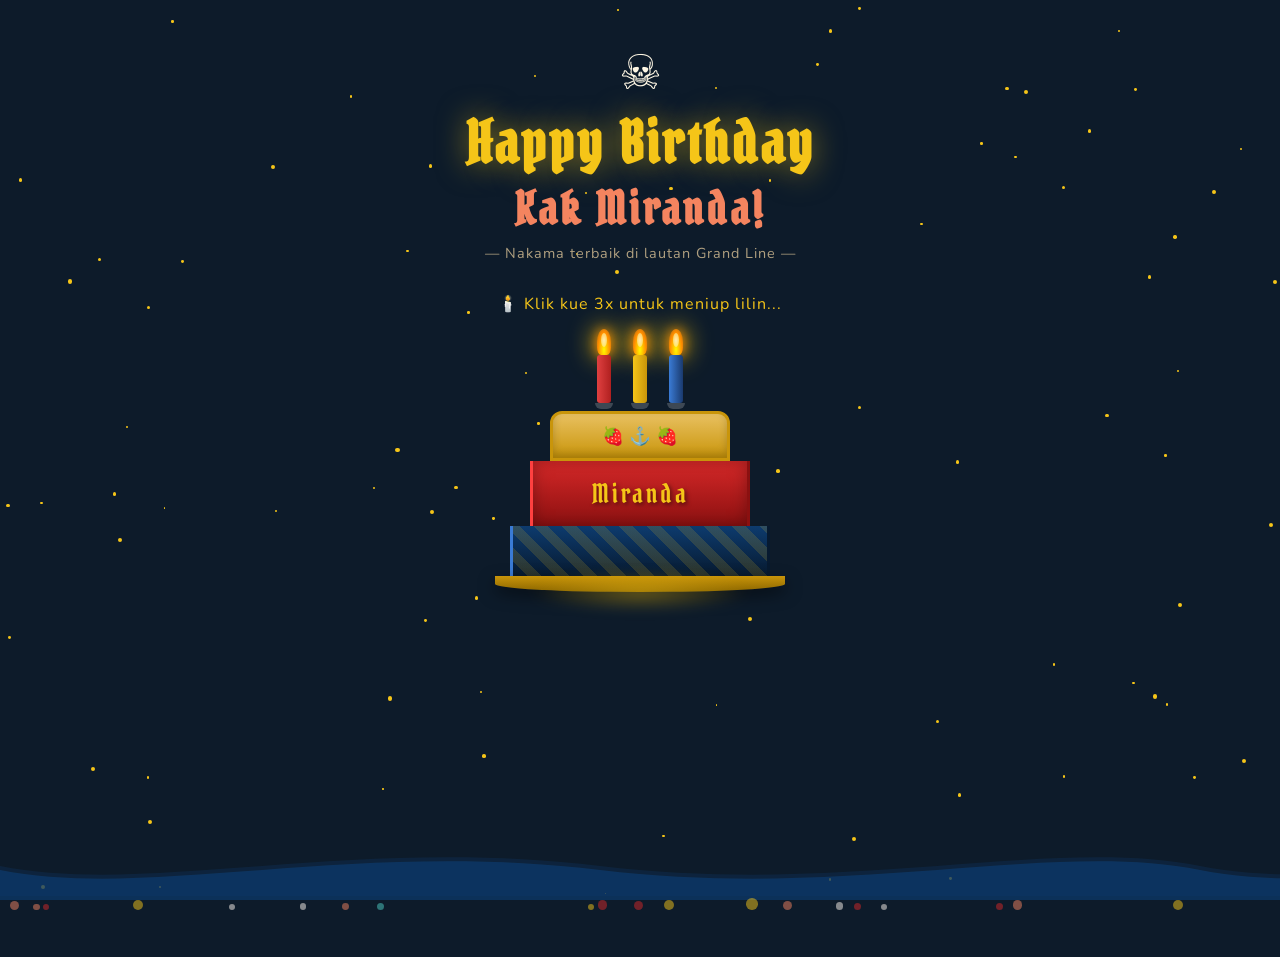
==== index.html @ b91ff518 "Add files via upload" ====
<!DOCTYPE html>
<html lang="id">
<head>
  <meta charset="UTF-8"/>
  <meta name="viewport" content="width=device-width, initial-scale=1.0"/>
  <title>Happy Birthday Kak Miranda! 🏴‍☠️</title>
  <link rel="stylesheet" href="style.css"/>
  <link href="https://fonts.googleapis.com/css2?family=Pirata+One&family=Nunito:wght@400;700;800;900&display=swap" rel="stylesheet"/>
</head>
<body class="main-page">

  <!-- Stars -->
  <div class="stars" id="stars"></div>

  <!-- Ocean -->
  <div class="ocean">
    <div class="wave"></div>
    <div class="wave wave2"></div>
  </div>

  <!-- Floating particles -->
  <div class="particles" id="particles"></div>

  <div class="main-wrapper">

    <div class="top-banner">
      <span class="jolly-roger">☠</span>
      <h1 class="main-title">Happy Birthday</h1>
      <h2 class="name-title">Kak Miranda!</h2>
      <p class="subtitle">— Nakama terbaik di lautan Grand Line —</p>
    </div>

    <!-- Cake Section -->
    <div class="cake-section">
      <p class="hint-text" id="hintText">🕯️ Klik kue 3x untuk meniup lilin...</p>

      <div class="cake-wrap" id="cakeWrap" onclick="blowCandle()">
        <div class="cake-glow" id="cakeGlow"></div>

        <!-- Candles -->
        <div class="candles" id="candles">
          <div class="candle" id="c1">
            <div class="flame" id="f1">
              <div class="flame-inner"></div>
            </div>
            <div class="candle-body c-red"></div>
            <div class="candle-drip"></div>
          </div>
          <div class="candle" id="c2">
            <div class="flame" id="f2">
              <div class="flame-inner"></div>
            </div>
            <div class="candle-body c-gold"></div>
            <div class="candle-drip"></div>
          </div>
          <div class="candle" id="c3">
            <div class="flame" id="f3">
              <div class="flame-inner"></div>
            </div>
            <div class="candle-body c-navy"></div>
            <div class="candle-drip"></div>
          </div>
        </div>

        <!-- Cake layers -->
        <div class="cake">
          <div class="cake-top">
            <div class="cake-deco">🍓 ⚓ 🍓</div>
          </div>
          <div class="cake-mid">
            <span class="cake-text">Miranda</span>
          </div>
          <div class="cake-bot">
            <div class="cake-stripe"></div>
          </div>
          <div class="cake-plate"></div>
        </div>
      </div>

      <!-- Click indicator rings -->
      <div class="click-rings" id="clickRings">
        <div class="ring r1" id="ring1"></div>
        <div class="ring r2" id="ring2"></div>
        <div class="ring r3" id="ring3"></div>
      </div>
    </div>

    <!-- Open message button -->
    <div class="open-btn-wrap" id="openBtnWrap">
      <div class="btn-sparkles">✦ ✦ ✦</div>
      <a href="yes.html" class="btn-open">
        💌 Buka Pesannya 💌
      </a>
      <div class="btn-sparkles">✦ ✦ ✦</div>
    </div>

  </div>

  <script src="script.js"></script>
</body>
</html>
---- style.css ----
/* =============================================
   style.css — One Piece Birthday Theme
   ============================================= */

:root {
  --cream:    #fdf6e3;
  --gold:     #f5c518;
  --dark-gold:#c9950a;
  --navy:     #0d1b2a;
  --navy-mid: #0d3b6e;
  --red:      #d62828;
  --warm:     #f4845f;
  --white:    #fff8f0;
  --ink:      #1a1209;
  --text-dim: #b0a080;
  --card-bg:  linear-gradient(145deg, #0d3b6e, #15294d);
}

/* ===== RESET ===== */
*, *::before, *::after { margin: 0; padding: 0; box-sizing: border-box; }

html { scroll-behavior: smooth; }

body {
  font-family: 'Nunito', sans-serif;
  background: var(--navy);
  color: var(--cream);
  overflow-x: hidden;
  min-height: 100vh;
  cursor: url("data:image/svg+xml,%3Csvg xmlns='http://www.w3.org/2000/svg' width='28' height='28' viewBox='0 0 28 28'%3E%3Ctext y='22' font-size='22'%3E⚓%3C/text%3E%3C/svg%3E") 14 14, auto;
}

/* ===== STARS ===== */
.stars {
  position: fixed; top: 0; left: 0;
  width: 100%; height: 100%;
  pointer-events: none; z-index: 0;
  overflow: hidden;
}
.star {
  position: absolute;
  background: var(--gold);
  border-radius: 50%;
  animation: twinkle 3s ease-in-out infinite alternate;
}
@keyframes twinkle {
  0%   { opacity: .15; transform: scale(1); }
  100% { opacity: 1;   transform: scale(1.8); }
}

/* ===== OCEAN / WAVE ===== */
.ocean {
  position: fixed; bottom: 0; left: 0;
  width: 100%; height: 80px;
  z-index: 0; pointer-events: none;
}
.wave {
  position: absolute; bottom: 0;
  width: 200%; height: 60px;
  background: url("data:image/svg+xml,%3Csvg xmlns='http://www.w3.org/2000/svg' viewBox='0 0 1200 60'%3E%3Cpath d='M0,30 C150,60 350,0 600,30 C850,60 1050,0 1200,30 L1200,60 L0,60 Z' fill='%230d3b6e' opacity='0.7'/%3E%3C/svg%3E") repeat-x;
  animation: wave-move 7s linear infinite;
}
.wave2 {
  animation: wave-move 10s linear infinite reverse;
  opacity: .4; bottom: 4px;
}
@keyframes wave-move {
  0%   { transform: translateX(0); }
  100% { transform: translateX(-50%); }
}

/* ===== PARTICLES ===== */
.particles {
  position: fixed; top: 0; left: 0;
  width: 100%; height: 100%;
  pointer-events: none; z-index: 0;
}
.particle {
  position: absolute;
  border-radius: 50%;
  animation: particle-float linear infinite;
  opacity: .5;
}
@keyframes particle-float {
  0%   { transform: translateY(100vh) rotate(0deg); opacity: .5; }
  100% { transform: translateY(-10vh) rotate(360deg); opacity: 0; }
}

/* ===== CONFETTI ===== */
.confetti-piece {
  position: fixed;
  pointer-events: none;
  z-index: 9999;
  animation: confetti-fall linear forwards;
  border-radius: 2px;
}
@keyframes confetti-fall {
  0%   { transform: translateY(-10vh) rotate(0deg)   translateX(0); opacity: 1; }
  100% { transform: translateY(110vh) rotate(720deg) translateX(var(--dx, 0px)); opacity: 0; }
}

/* =============================================
   INDEX PAGE
   ============================================= */
.main-page { }

.main-wrapper {
  position: relative; z-index: 1;
  max-width: 700px; margin: 0 auto;
  padding: 40px 20px 120px;
  display: flex; flex-direction: column; align-items: center;
}

/* Top banner */
.top-banner { text-align: center; margin-bottom: 10px; }
.jolly-roger {
  font-size: 3rem; display: block;
  animation: spin-slow 12s linear infinite;
}
@keyframes spin-slow {
  0%   { transform: rotate(0deg); }
  100% { transform: rotate(360deg); }
}
.main-title {
  font-family: 'Pirata One', cursive;
  font-size: clamp(2.2rem, 6vw, 3.6rem);
  color: var(--gold);
  text-shadow: 0 0 30px rgba(245,197,24,.5);
  letter-spacing: 3px;
  animation: glow-pulse 3s ease-in-out infinite;
}
@keyframes glow-pulse {
  0%, 100% { text-shadow: 0 0 20px rgba(245,197,24,.4); }
  50%       { text-shadow: 0 0 40px rgba(245,197,24,.9), 0 0 80px rgba(245,197,24,.3); }
}
.name-title {
  font-family: 'Pirata One', cursive;
  font-size: clamp(1.8rem, 5vw, 2.8rem);
  color: var(--warm);
  letter-spacing: 4px;
}
.subtitle {
  font-size: .9rem; color: var(--text-dim);
  margin-top: 6px; letter-spacing: 1px;
}

/* Cake section */
.cake-section {
  display: flex; flex-direction: column; align-items: center;
  margin: 20px 0;
}
.hint-text {
  font-size: 1rem; color: var(--gold);
  margin-bottom: 14px; letter-spacing: 1px;
  animation: hint-bounce .8s ease-in-out infinite alternate;
}
@keyframes hint-bounce {
  0%   { transform: translateY(0); }
  100% { transform: translateY(-4px); }
}

.cake-wrap {
  position: relative; cursor: pointer;
  transition: transform .15s;
  -webkit-tap-highlight-color: transparent;
}
.cake-wrap:active { transform: scale(.97); }

/* Glow under cake */
.cake-glow {
  position: absolute; bottom: -20px; left: 50%;
  transform: translateX(-50%);
  width: 220px; height: 40px;
  background: radial-gradient(ellipse, rgba(245,197,24,.4), transparent 70%);
  filter: blur(6px);
  transition: opacity .5s;
}

/* Candles */
.candles {
  display: flex; gap: 18px;
  justify-content: center;
  margin-bottom: 2px;
  position: relative; z-index: 2;
}
.candle { display: flex; flex-direction: column; align-items: center; }

.flame {
  width: 14px; height: 26px;
  background: radial-gradient(ellipse at 50% 80%, #fff700, #ff8c00 60%, transparent 100%);
  border-radius: 50% 50% 30% 30%;
  position: relative;
  animation: flicker .4s ease-in-out infinite alternate;
  filter: drop-shadow(0 0 6px #ff8c00) drop-shadow(0 0 12px #ffcc00);
  transition: opacity .5s, transform .5s;
}
.flame-inner {
  position: absolute; top: 4px; left: 50%; transform: translateX(-50%);
  width: 6px; height: 14px;
  background: radial-gradient(ellipse, #fff, #ffe680 80%, transparent);
  border-radius: 50%;
  opacity: .7;
}
@keyframes flicker {
  0%   { transform: scaleX(1)   scaleY(1)   rotate(-2deg); }
  100% { transform: scaleX(.85) scaleY(1.1) rotate(2deg); }
}
.flame.blown {
  opacity: 0; transform: scaleX(0) scaleY(0);
}

.candle-body {
  width: 14px; height: 48px;
  border-radius: 3px;
  position: relative;
}
.c-red  { background: linear-gradient(to right, #e04040, #b02020); }
.c-gold { background: linear-gradient(to right, #f5c518, #c9950a); }
.c-navy { background: linear-gradient(to right, #3a7bd5, #1a3a6e); }

.candle-drip {
  width: 18px; height: 6px;
  border-radius: 0 0 6px 6px;
  background: rgba(255,255,255,.2);
}

/* Cake layers */
.cake { display: flex; flex-direction: column; align-items: center; }
.cake-top {
  width: 180px; height: 50px;
  background: linear-gradient(to bottom, #e8c060, #c9950a);
  border-radius: 12px 12px 0 0;
  display: flex; align-items: center; justify-content: center;
  border: 3px solid var(--dark-gold);
  box-shadow: inset 0 -4px 8px rgba(0,0,0,.2);
}
.cake-deco { font-size: 1.1rem; }

.cake-mid {
  width: 220px; height: 65px;
  background: linear-gradient(to bottom, #d62828, #8b1010);
  display: flex; align-items: center; justify-content: center;
  border-left: 3px solid #ff4040;
  border-right: 3px solid #8b1010;
  box-shadow: inset 0 0 16px rgba(0,0,0,.3);
}
.cake-text {
  font-family: 'Pirata One', cursive;
  font-size: 1.6rem; color: var(--gold);
  text-shadow: 2px 2px 4px rgba(0,0,0,.5);
  letter-spacing: 3px;
}

.cake-bot {
  width: 260px; height: 50px;
  background: linear-gradient(to bottom, #0d3b6e, #071a30);
  border-left: 3px solid #3a7bd5;
  border-right: 3px solid #071a30;
  overflow: hidden;
  display: flex; align-items: center;
}
.cake-stripe {
  width: 100%; height: 100%;
  background: repeating-linear-gradient(
    45deg, transparent, transparent 10px,
    rgba(245,197,24,.15) 10px, rgba(245,197,24,.15) 20px
  );
}

.cake-plate {
  width: 290px; height: 16px;
  background: linear-gradient(to bottom, #c9950a, #8a6500);
  border-radius: 0 0 50% 50%;
  box-shadow: 0 6px 16px rgba(0,0,0,.5);
}

/* Click rings */
.click-rings { position: relative; margin-top: 10px; height: 40px; }
.ring {
  position: absolute; left: 50%; top: 50%;
  transform: translate(-50%, -50%) scale(0);
  border-radius: 50%;
  border: 3px solid var(--gold);
  opacity: 0;
  pointer-events: none;
}
.ring.pop {
  animation: ring-pop .6s ease-out forwards;
}
.r1 { width: 60px;  height: 60px; }
.r2 { width: 90px;  height: 90px;  border-color: var(--red); }
.r3 { width: 120px; height: 120px; border-color: var(--warm); }
@keyframes ring-pop {
  0%   { transform: translate(-50%,-50%) scale(0); opacity: 1; }
  100% { transform: translate(-50%,-50%) scale(1); opacity: 0; }
}

/* Open button */
.open-btn-wrap {
  text-align: center; margin-top: 32px;
  opacity: 0; transform: translateY(30px);
  transition: opacity .8s, transform .8s;
  pointer-events: none;
}
.open-btn-wrap.show {
  opacity: 1; transform: translateY(0);
  pointer-events: all;
}
.btn-sparkles {
  color: var(--gold); font-size: 1.2rem; letter-spacing: 12px;
  animation: sparkle-blink 1.2s ease-in-out infinite alternate;
}
@keyframes sparkle-blink {
  0%   { opacity: .3; }
  100% { opacity: 1; }
}
.btn-open {
  display: inline-block;
  margin: 12px 0;
  padding: 16px 44px;
  background: var(--red);
  color: var(--white);
  text-decoration: none;
  border: 3px solid var(--dark-gold);
  border-radius: 50px;
  font-family: 'Pirata One', cursive;
  font-size: 1.4rem;
  letter-spacing: 2px;
  box-shadow: 0 0 24px rgba(214,40,40,.5);
  transition: transform .25s, box-shadow .25s;
  animation: btn-glow 2s ease-in-out infinite alternate;
}
.btn-open:hover {
  transform: scale(1.08);
  box-shadow: 0 0 40px rgba(214,40,40,.8);
}
@keyframes btn-glow {
  0%   { box-shadow: 0 0 16px rgba(214,40,40,.4); }
  100% { box-shadow: 0 0 40px rgba(245,197,24,.7); }
}

/* =============================================
   YES PAGE
   ============================================= */
.yes-page { }

.yes-wrapper {
  position: relative; z-index: 1;
  max-width: 780px; margin: 0 auto;
  padding: 30px 20px 120px;
  display: flex; flex-direction: column; align-items: center;
}

/* Boom header */
.boom-header {
  text-align: center; margin-bottom: 24px;
  opacity: 0; transform: scale(.5);
  animation: boom-in .7s cubic-bezier(.34,1.56,.64,1) .1s forwards;
}
@keyframes boom-in {
  to { opacity: 1; transform: scale(1); }
}
.boom-emoji {
  font-size: 5rem;
  animation: spin-sway 3s ease-in-out infinite;
}
@keyframes spin-sway {
  0%, 100% { transform: rotate(-10deg) scale(1); }
  50%       { transform: rotate(10deg)  scale(1.1); }
}
.boom-title {
  font-family: 'Pirata One', cursive;
  font-size: clamp(2.4rem, 7vw, 4rem);
  color: var(--gold);
  text-shadow: 0 0 30px rgba(245,197,24,.6);
  letter-spacing: 4px;
}
.boom-sub { color: var(--text-dim); margin-top: 6px; font-size: .95rem; }

/* Reveal items */
.reveal-item {
  opacity: 0; transform: translateY(40px);
  transition: opacity .8s ease, transform .8s ease;
}
.reveal-item.visible {
  opacity: 1; transform: translateY(0);
}

/* Wanted card */
.wanted-card {
  background: var(--cream); color: var(--ink);
  border: 6px solid var(--dark-gold);
  border-radius: 8px;
  padding: 28px 30px 24px;
  margin: 10px auto 28px;
  max-width: 440px; width: 100%;
  text-align: center;
  box-shadow: 0 0 0 3px var(--gold), 8px 8px 0 var(--dark-gold);
  position: relative;
}
.seal {
  position: absolute; top: -24px; right: -18px;
  width: 72px; height: 72px;
  background: var(--red); border-radius: 50%;
  border: 4px solid var(--dark-gold);
  display: flex; align-items: center; justify-content: center;
  font-size: 1.8rem;
  animation: spin-seal 10s linear infinite;
  box-shadow: 0 0 16px rgba(213,40,40,.6);
}
@keyframes spin-seal { to { transform: rotate(360deg); } }
.wanted-label {
  font-family: 'Pirata One', cursive;
  font-size: 2.4rem; letter-spacing: 6px;
  color: var(--red);
  border-bottom: 3px double var(--dark-gold);
  padding-bottom: 6px;
}
.wanted-name {
  font-family: 'Pirata One', cursive;
  font-size: 2rem; color: var(--navy);
  margin: 12px 0 8px; letter-spacing: 2px;
}
.wanted-img-wrap {
  width: 130px; height: 130px;
  margin: 10px auto;
  border: 4px solid var(--dark-gold); border-radius: 4px;
  background: #ddd4b8;
  display: flex; align-items: center; justify-content: center;
  font-size: 6rem;
}
.wanted-desc { font-size: .82rem; color: #555; margin: 4px 0 2px; }
.wanted-bounty {
  font-family: 'Pirata One', cursive;
  font-size: 1.2rem; color: var(--red);
  margin-top: 8px;
}
.wanted-bounty span { font-size: 1.7rem; color: var(--navy); }

/* Scroll message */
.scroll-container {
  background: var(--cream); color: var(--ink);
  border: 5px solid var(--dark-gold); border-radius: 12px;
  padding: 30px 36px;
  margin: 0 auto 28px;
  max-width: 620px; width: 100%;
  box-shadow: 0 0 0 2px var(--gold), 6px 6px 0 var(--dark-gold);
  position: relative;
}
.scroll-bar {
  display: block;
  width: calc(100% + 60px); height: 20px;
  background: var(--dark-gold); border-radius: 6px;
  margin-left: -30px;
}
.top-bar { margin-top: -30px; margin-bottom: 18px; border-radius: 6px 6px 0 0; }
.bot-bar { margin-top: 18px; margin-bottom: -24px; border-radius: 0 0 6px 6px; }
.scroll-title {
  font-family: 'Pirata One', cursive;
  font-size: 1.4rem; color: var(--red);
  text-align: center; margin-bottom: 16px;
  letter-spacing: 2px;
}
.scroll-body { font-size: 1rem; line-height: 1.9; }
.scroll-body strong { color: var(--red); font-weight: 800; }

/* Doa section */
.doa-section { width: 100%; max-width: 700px; margin: 0 auto 28px; }
.doa-heading {
  font-family: 'Pirata One', cursive;
  font-size: 1.5rem; color: var(--gold);
  text-align: center; margin-bottom: 18px;
  letter-spacing: 3px;
}
.doa-grid {
  display: grid;
  grid-template-columns: repeat(auto-fit, minmax(200px, 1fr));
  gap: 16px;
}
.doa-card {
  background: var(--card-bg);
  border: 3px solid var(--gold); border-radius: 14px;
  padding: 22px 16px; text-align: center;
  cursor: pointer;
  transition: transform .3s, box-shadow .3s;
}
.doa-card:hover {
  transform: translateY(-8px) rotate(1deg);
  box-shadow: 0 12px 30px rgba(245,197,24,.35);
}
.doa-icon { font-size: 2.4rem; display: block; margin-bottom: 8px; }
.doa-title {
  font-family: 'Pirata One', cursive;
  font-size: 1.05rem; color: var(--gold); margin-bottom: 6px;
}
.doa-text { font-size: .85rem; line-height: 1.6; color: #d9c9a8; }

/* Final message */
.final-msg { text-align: center; margin-top: 10px; }
.ship-float {
  font-size: 4rem;
  animation: ship-sway 4s ease-in-out infinite;
  display: block;
}
@keyframes ship-sway {
  0%, 100% { transform: rotate(-5deg) translateY(0); }
  50%       { transform: rotate(5deg)  translateY(-10px); }
}
.final-title {
  font-family: 'Pirata One', cursive;
  font-size: clamp(1.8rem, 5vw, 2.8rem);
  color: var(--gold);
  text-shadow: 0 0 24px rgba(245,197,24,.5);
  letter-spacing: 2px; margin: 8px 0 4px;
}
.final-sub { color: var(--text-dim); font-size: .95rem; margin-bottom: 20px; }

.btn-again {
  padding: 14px 38px;
  background: var(--red);
  color: var(--white);
  border: 3px solid var(--dark-gold); border-radius: 50px;
  font-family: 'Pirata One', cursive;
  font-size: 1.3rem; letter-spacing: 2px;
  cursor: pointer;
  transition: transform .25s, box-shadow .25s;
  box-shadow: 0 4px 20px rgba(214,40,40,.4);
}
.btn-again:hover {
  transform: scale(1.07);
  box-shadow: 0 8px 32px rgba(214,40,40,.7);
}
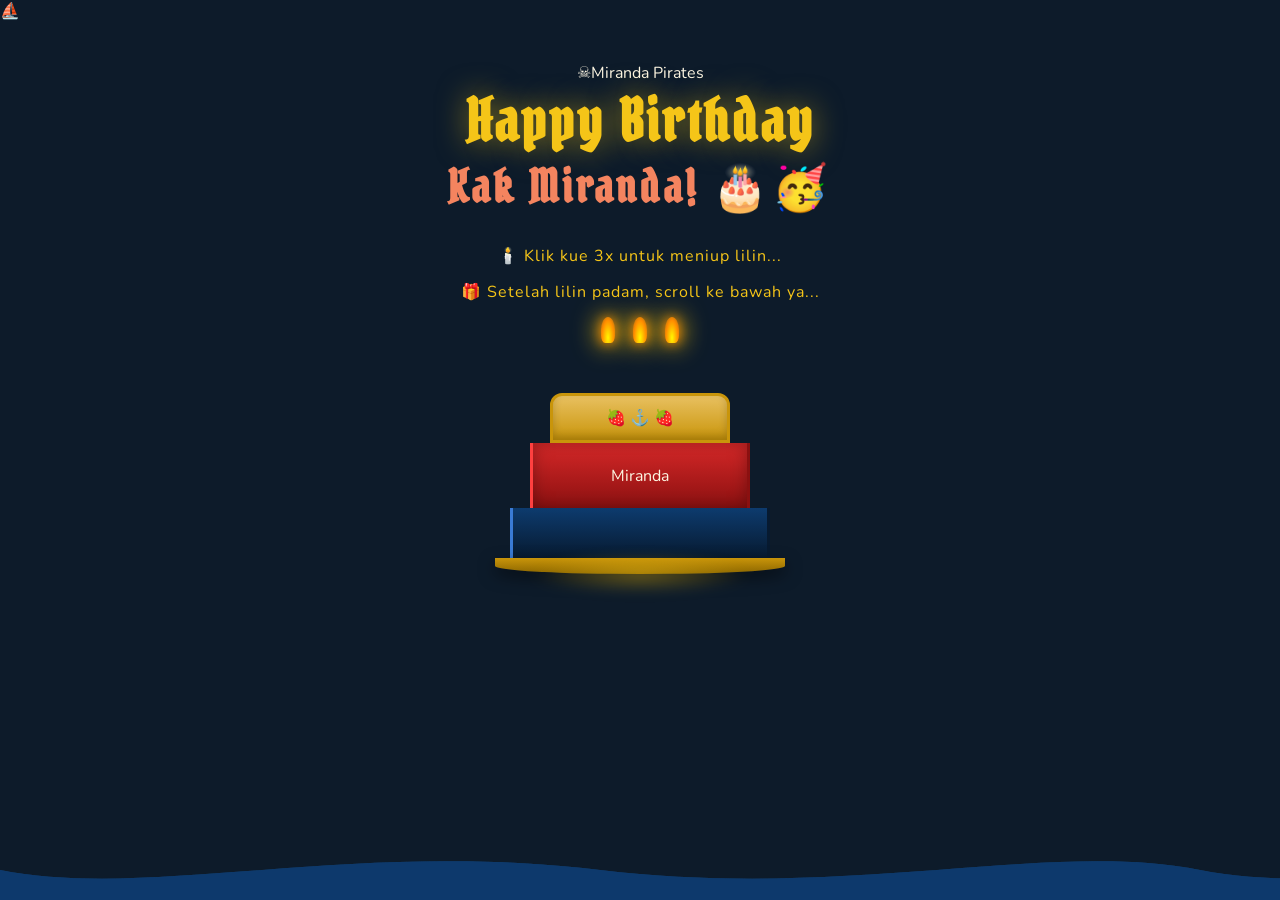
==== commit 57951b96: "Update index.html" ====
--- a/index.html
+++ b/index.html
@@ -3,99 +3,77 @@
 <head>
   <meta charset="UTF-8"/>
   <meta name="viewport" content="width=device-width, initial-scale=1.0"/>
-  <title>Happy Birthday Kak Miranda! 🏴‍☠️</title>
+  <title>Happy Birthday Kak Miranda 🎂🏴‍☠️</title>
+
   <link rel="stylesheet" href="style.css"/>
-  <link href="https://fonts.googleapis.com/css2?family=Pirata+One&family=Nunito:wght@400;700;800;900&display=swap" rel="stylesheet"/>
+  <link href="https://fonts.googleapis.com/css2?family=Pirata+One&family=Nunito:wght@400;700;900&display=swap" rel="stylesheet"/>
 </head>
+
 <body class="main-page">
 
-  <!-- Stars -->
-  <div class="stars" id="stars"></div>
+<!-- PARALLAX -->
+<div class="ocean">
+  <div class="wave wave-back"></div>
+  <div class="wave wave-mid"></div>
+  <div class="wave wave-front"></div>
+</div>
 
-  <!-- Ocean -->
-  <div class="ocean">
-    <div class="wave"></div>
-    <div class="wave wave2"></div>
+<div class="ship">⛵</div>
+
+<div class="main-wrapper">
+
+  <div class="top-banner">
+    <div class="jolly-custom">☠<span>Miranda Pirates</span></div>
+    <h1 class="main-title">Happy Birthday</h1>
+    <h2 class="name-title">Kak Miranda! 🎂🥳</h2>
   </div>
 
-  <!-- Floating particles -->
-  <div class="particles" id="particles"></div>
+  <div class="cake-section">
+    <p class="hint-text" id="hintText">🕯️ Klik kue 3x untuk meniup lilin...</p>
 
-  <div class="main-wrapper">
+    <p class="hint-text hidden" id="scrollHint">
+      🎁 Setelah lilin padam, scroll ke bawah ya...
+    </p>
 
-    <div class="top-banner">
-      <span class="jolly-roger">☠</span>
-      <h1 class="main-title">Happy Birthday</h1>
-      <h2 class="name-title">Kak Miranda!</h2>
-      <p class="subtitle">— Nakama terbaik di lautan Grand Line —</p>
-    </div>
+    <!-- CAKE -->
+    <div class="cake-wrap" onclick="blowCandle()">
 
-    <!-- Cake Section -->
-    <div class="cake-section">
-      <p class="hint-text" id="hintText">🕯️ Klik kue 3x untuk meniup lilin...</p>
+      <div class="cake-glow" id="cakeGlow"></div>
 
-      <div class="cake-wrap" id="cakeWrap" onclick="blowCandle()">
-        <div class="cake-glow" id="cakeGlow"></div>
-
-        <!-- Candles -->
-        <div class="candles" id="candles">
-          <div class="candle" id="c1">
-            <div class="flame" id="f1">
-              <div class="flame-inner"></div>
-            </div>
-            <div class="candle-body c-red"></div>
-            <div class="candle-drip"></div>
-          </div>
-          <div class="candle" id="c2">
-            <div class="flame" id="f2">
-              <div class="flame-inner"></div>
-            </div>
-            <div class="candle-body c-gold"></div>
-            <div class="candle-drip"></div>
-          </div>
-          <div class="candle" id="c3">
-            <div class="flame" id="f3">
-              <div class="flame-inner"></div>
-            </div>
-            <div class="candle-body c-navy"></div>
-            <div class="candle-drip"></div>
-          </div>
+      <div class="candles">
+        <div class="candle">
+          <div class="flame" id="f1"></div>
+          <div class="candle-body red"></div>
         </div>
 
-        <!-- Cake layers -->
-        <div class="cake">
-          <div class="cake-top">
-            <div class="cake-deco">🍓 ⚓ 🍓</div>
-          </div>
-          <div class="cake-mid">
-            <span class="cake-text">Miranda</span>
-          </div>
-          <div class="cake-bot">
-            <div class="cake-stripe"></div>
-          </div>
-          <div class="cake-plate"></div>
+        <div class="candle">
+          <div class="flame" id="f2"></div>
+          <div class="candle-body gold"></div>
+        </div>
+
+        <div class="candle">
+          <div class="flame" id="f3"></div>
+          <div class="candle-body navy"></div>
         </div>
       </div>
 
-      <!-- Click indicator rings -->
-      <div class="click-rings" id="clickRings">
-        <div class="ring r1" id="ring1"></div>
-        <div class="ring r2" id="ring2"></div>
-        <div class="ring r3" id="ring3"></div>
+      <div class="cake">
+        <div class="cake-top">🍓 ⚓ 🍓</div>
+        <div class="cake-mid">Miranda</div>
+        <div class="cake-bot"></div>
+        <div class="cake-plate"></div>
       </div>
-    </div>
-
-    <!-- Open message button -->
-    <div class="open-btn-wrap" id="openBtnWrap">
-      <div class="btn-sparkles">✦ ✦ ✦</div>
-      <a href="yes.html" class="btn-open">
-        💌 Buka Pesannya 💌
-      </a>
-      <div class="btn-sparkles">✦ ✦ ✦</div>
     </div>
 
   </div>
 
-  <script src="script.js"></script>
+  <!-- BUTTON -->
+  <div class="open-btn-wrap hidden" id="openBtnWrap">
+    <a href="yes.html" class="btn-open">💌 Buka Pesannya 💌</a>
+  </div>
+
+</div>
+
+<script src="script.js"></script>
 </body>
 </html>
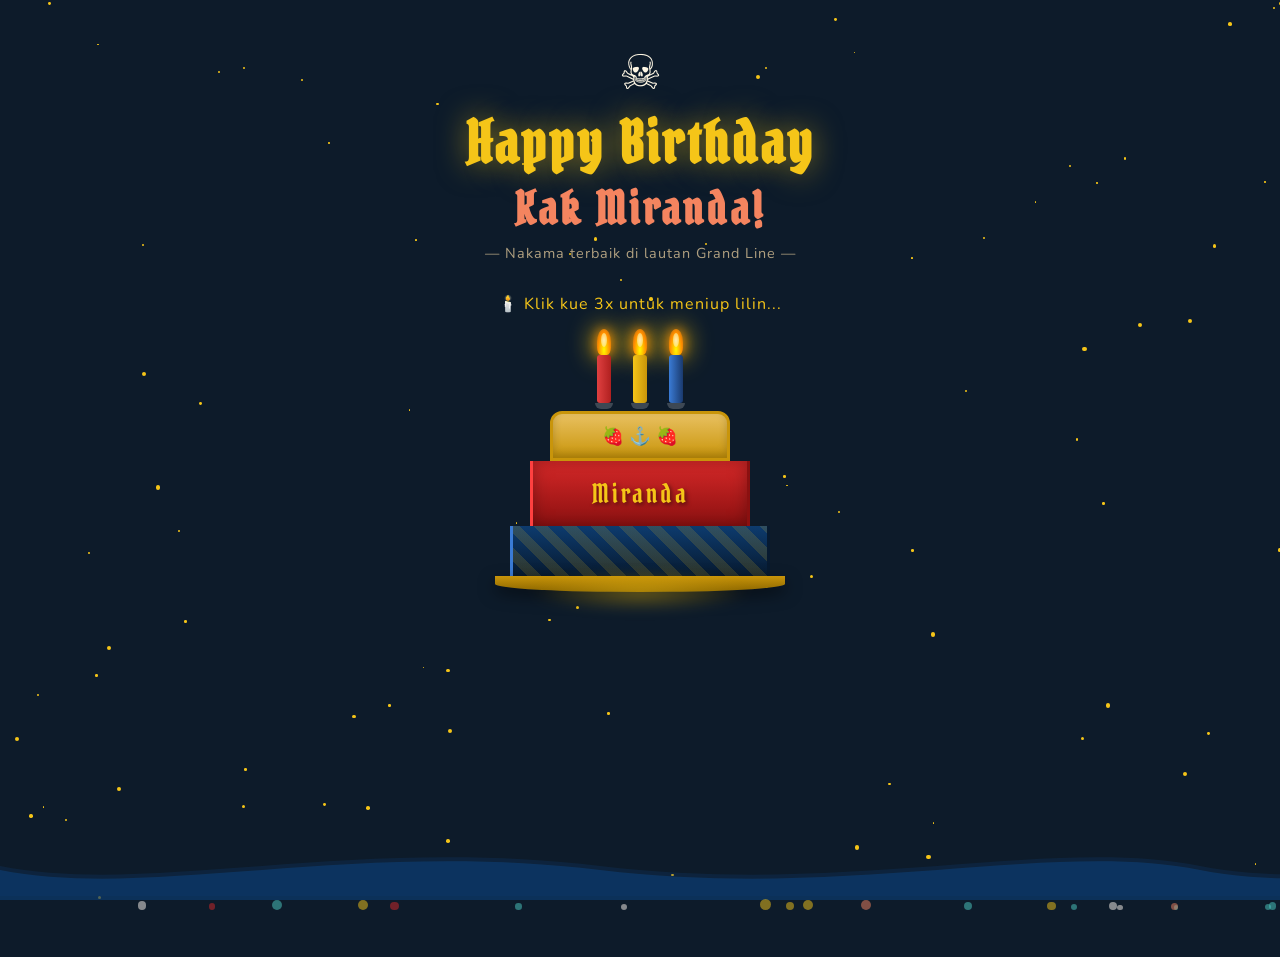
==== commit 47d6fba6: "Add files via upload" ====
--- a/index.html
+++ b/index.html
@@ -3,77 +3,99 @@
 <head>
   <meta charset="UTF-8"/>
   <meta name="viewport" content="width=device-width, initial-scale=1.0"/>
-  <title>Happy Birthday Kak Miranda 🎂🏴‍☠️</title>
-
+  <title>Happy Birthday Kak Miranda! 🏴‍☠️</title>
   <link rel="stylesheet" href="style.css"/>
-  <link href="https://fonts.googleapis.com/css2?family=Pirata+One&family=Nunito:wght@400;700;900&display=swap" rel="stylesheet"/>
+  <link href="https://fonts.googleapis.com/css2?family=Pirata+One&family=Nunito:wght@400;700;800;900&display=swap" rel="stylesheet"/>
 </head>
-
 <body class="main-page">
 
-<!-- PARALLAX -->
-<div class="ocean">
-  <div class="wave wave-back"></div>
-  <div class="wave wave-mid"></div>
-  <div class="wave wave-front"></div>
-</div>
+  <!-- Stars -->
+  <div class="stars" id="stars"></div>
 
-<div class="ship">⛵</div>
-
-<div class="main-wrapper">
-
-  <div class="top-banner">
-    <div class="jolly-custom">☠<span>Miranda Pirates</span></div>
-    <h1 class="main-title">Happy Birthday</h1>
-    <h2 class="name-title">Kak Miranda! 🎂🥳</h2>
+  <!-- Ocean -->
+  <div class="ocean">
+    <div class="wave"></div>
+    <div class="wave wave2"></div>
   </div>
 
-  <div class="cake-section">
-    <p class="hint-text" id="hintText">🕯️ Klik kue 3x untuk meniup lilin...</p>
+  <!-- Floating particles -->
+  <div class="particles" id="particles"></div>
 
-    <p class="hint-text hidden" id="scrollHint">
-      🎁 Setelah lilin padam, scroll ke bawah ya...
-    </p>
+  <div class="main-wrapper">
 
-    <!-- CAKE -->
-    <div class="cake-wrap" onclick="blowCandle()">
+    <div class="top-banner">
+      <span class="jolly-roger">☠</span>
+      <h1 class="main-title">Happy Birthday</h1>
+      <h2 class="name-title">Kak Miranda!</h2>
+      <p class="subtitle">— Nakama terbaik di lautan Grand Line —</p>
+    </div>
 
-      <div class="cake-glow" id="cakeGlow"></div>
+    <!-- Cake Section -->
+    <div class="cake-section">
+      <p class="hint-text" id="hintText">🕯️ Klik kue 3x untuk meniup lilin...</p>
 
-      <div class="candles">
-        <div class="candle">
-          <div class="flame" id="f1"></div>
-          <div class="candle-body red"></div>
+      <div class="cake-wrap" id="cakeWrap" onclick="blowCandle()">
+        <div class="cake-glow" id="cakeGlow"></div>
+
+        <!-- Candles -->
+        <div class="candles" id="candles">
+          <div class="candle" id="c1">
+            <div class="flame" id="f1">
+              <div class="flame-inner"></div>
+            </div>
+            <div class="candle-body c-red"></div>
+            <div class="candle-drip"></div>
+          </div>
+          <div class="candle" id="c2">
+            <div class="flame" id="f2">
+              <div class="flame-inner"></div>
+            </div>
+            <div class="candle-body c-gold"></div>
+            <div class="candle-drip"></div>
+          </div>
+          <div class="candle" id="c3">
+            <div class="flame" id="f3">
+              <div class="flame-inner"></div>
+            </div>
+            <div class="candle-body c-navy"></div>
+            <div class="candle-drip"></div>
+          </div>
         </div>
 
-        <div class="candle">
-          <div class="flame" id="f2"></div>
-          <div class="candle-body gold"></div>
-        </div>
-
-        <div class="candle">
-          <div class="flame" id="f3"></div>
-          <div class="candle-body navy"></div>
+        <!-- Cake layers -->
+        <div class="cake">
+          <div class="cake-top">
+            <div class="cake-deco">🍓 ⚓ 🍓</div>
+          </div>
+          <div class="cake-mid">
+            <span class="cake-text">Miranda</span>
+          </div>
+          <div class="cake-bot">
+            <div class="cake-stripe"></div>
+          </div>
+          <div class="cake-plate"></div>
         </div>
       </div>
 
-      <div class="cake">
-        <div class="cake-top">🍓 ⚓ 🍓</div>
-        <div class="cake-mid">Miranda</div>
-        <div class="cake-bot"></div>
-        <div class="cake-plate"></div>
+      <!-- Click indicator rings -->
+      <div class="click-rings" id="clickRings">
+        <div class="ring r1" id="ring1"></div>
+        <div class="ring r2" id="ring2"></div>
+        <div class="ring r3" id="ring3"></div>
       </div>
+    </div>
+
+    <!-- Open message button -->
+    <div class="open-btn-wrap" id="openBtnWrap">
+      <div class="btn-sparkles">✦ ✦ ✦</div>
+      <a href="yes.html" class="btn-open">
+        💌 Buka Pesannya 💌
+      </a>
+      <div class="btn-sparkles">✦ ✦ ✦</div>
     </div>
 
   </div>
 
-  <!-- BUTTON -->
-  <div class="open-btn-wrap hidden" id="openBtnWrap">
-    <a href="yes.html" class="btn-open">💌 Buka Pesannya 💌</a>
-  </div>
-
-</div>
-
-<script src="script.js"></script>
+  <script src="script.js"></script>
 </body>
 </html>
